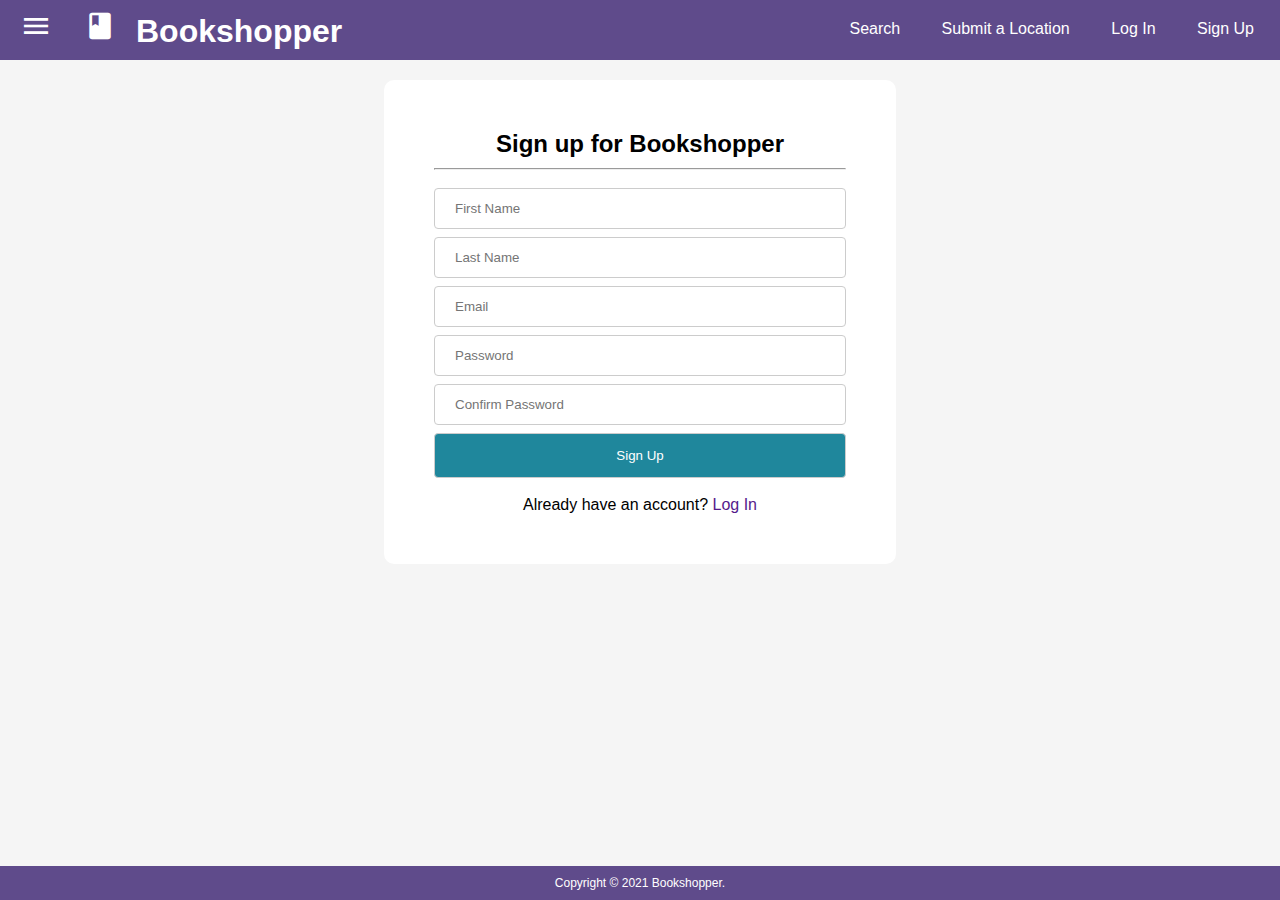
==== registration.html @ 3e735844 "added files" ====
<!DOCTYPE html>
<html lang="en">
<head>
  <meta charset="utf-8">
  <meta name="viewport" content="width=device-width, initial-scale=1.0">
  <link rel="stylesheet" href="https://fonts.googleapis.com/icon?family=Material+Icons">
  <link rel="stylesheet" href="./css/style.css">
  <link rel="stylesheet" href="./css/registration.css">
  <title>Bookshopper - Sign Up</title>
</head>
<body>
  <header>
    <!--  Logo and website name -->
    <h1><i class="material-icons md-36">menu_book</i>Bookshopper</h1>

    <!-- Navigation bar -->
    <nav>
      <a href="search.html">Search</a>
      <a href="submission.html">Submit a Location</a>
      <a id="loginnav" href="">Log In</a>
      <a id="signupnav" href="registration.html">Sign Up</a>
    </nav>   
  </header>

  <!-- Registration form -->
  <main>
    <div class="signup-container">
      <h2>Sign up for Bookshopper</h2>
      <hr>
      <form>
        <input type="text" placeholder="First Name" id="fname" name="fname" required>
        <input type="text" placeholder="Last Name" id="lname" name="lname" required>
        <input type="email" placeholder="Email" id="email" name="email" required>
        <input type="password" placeholder="Password" required>
        <input type="password" placeholder="Confirm Password" required>
        <input type="submit" value="Sign Up">
      </form>
      <p>Already have an account? <a href="">Log In</a></p>
    </div>
  </main>

    <!-- Footer of webpage -->
  <footer>
    <p>Copyright &copy; 2021 Bookshopper.</p>
  </footer>
</body>
</html>
---- css/style.css ----
/* This stylesheet is used for all the pages, containing styling for common
elements. */

/* Universal selector, default value.*/
* {
  margin: 0;
  padding: 0;
  /* includes padding and borders in an element's total height and width */
  box-sizing: border-box;
}

html, body {
  width: 100%;
  min-height: 100vh;
}

body {
  font-family: 'Helvetica Neue', Helvetica, Arial, sans-serif;
  background-color: whitesmoke;
  display: flex;
  flex-direction: column;
}

header {
  overflow: hidden;
  color: white;
  padding-top: 10px;
  padding-bottom: 10px;
  background-color: #5F4B8B;
}

header .material-icons.md-36 {
  font-size: 100%;
  padding-right: 20px;
}

header h1 {
  float: left;
  padding-left: 20px;
}

nav {
  padding:10px;
  float: right;
}

nav a {
  color: white;
  padding: 14px 16px;
  border-radius: 10px;
  margin-left: 5px;
  text-decoration: none;
}

nav a:hover {
  background-color: #433561;
}

main {
  /* assigns any remaining space on the screen to main, 
     this forces the footer to stay on the very bottom of 
     even when the content doesn't fully take up the page (prevents the
     footer from being right under where the content ends)*/
  flex-grow: 1;
}

footer {
  text-align: center;
  background-color: #5F4B8B;
  color: white;
  font-size: 12px;
  padding: 10px;
}


@media screen and (max-width: 1200px) {

}
---- css/registration.css ----
/* Styling for content on registration page */
.signup-container {
  border-radius: 10px;
  text-align: center;
  margin-left: auto;
  margin-right: auto;
  width: 40%;
  padding: 50px;
  margin-top: 20px;
  margin-bottom: 20px;
  background-color: white;
}

.signup-container h2 {
  padding-bottom: 10px;
}

.signup-container a {
  text-decoration: none;
}

/* Underlines Log In hyperlink to indicate that it is clickable. */
.signup-container a:hover {
  text-decoration: underline;
}

.signup-container form {
  padding-top: 10px;
  padding-bottom: 10px;
}

/* Styling for input boxes in the form */
.signup-container input {
  width: 100%;
  padding: 12px 20px;
  margin: 8px 0;
  display: block;
  border: 1px solid #ccc;
  border-radius: 4px;
  box-sizing: border-box;
}

/*Styling for Sign Up button in form*/
.signup-container input[type=submit] {
  width: 100%;
  background-color: #1f879c;
  color: white;
  padding: 14px 20px;
  margin: 8px 0;
  border-radius: 4px;
  cursor: pointer;
}

.signup-container input[type=submit]:hover {
  background-color: #155d6b;
}

/* Resizes the sign up form container to fill the whole width of the
   screen if the screen is small.
*/
@media (max-width: 700px) {
  .signup-container {
    width: 100%;
    margin: 0;
    padding: 10px;
  }
}
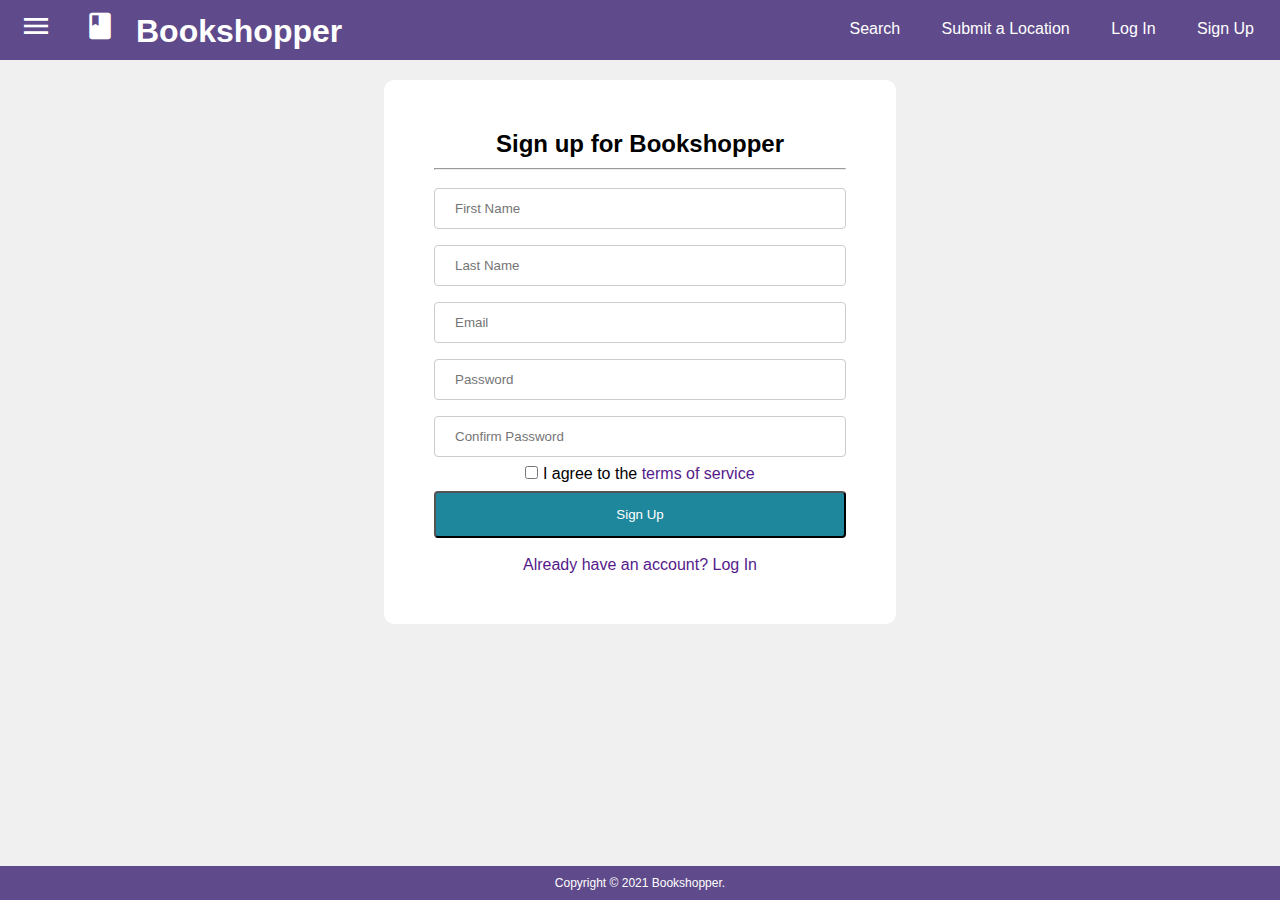
==== commit 8581ee11: "fixed image sizes, finishing touches" ====
--- a/registration.html
+++ b/registration.html
@@ -1,47 +1,52 @@
-<!DOCTYPE html>
-<html lang="en">
-<head>
-  <meta charset="utf-8">
-  <meta name="viewport" content="width=device-width, initial-scale=1.0">
-  <link rel="stylesheet" href="https://fonts.googleapis.com/icon?family=Material+Icons">
-  <link rel="stylesheet" href="./css/style.css">
-  <link rel="stylesheet" href="./css/registration.css">
-  <title>Bookshopper - Sign Up</title>
-</head>
-<body>
-  <header>
-    <!--  Logo and website name -->
-    <h1><i class="material-icons md-36">menu_book</i>Bookshopper</h1>
-
-    <!-- Navigation bar -->
-    <nav>
-      <a href="search.html">Search</a>
-      <a href="submission.html">Submit a Location</a>
-      <a id="loginnav" href="">Log In</a>
-      <a id="signupnav" href="registration.html">Sign Up</a>
-    </nav>   
-  </header>
-
-  <!-- Registration form -->
-  <main>
-    <div class="signup-container">
-      <h2>Sign up for Bookshopper</h2>
-      <hr>
-      <form>
-        <input type="text" placeholder="First Name" id="fname" name="fname" required>
-        <input type="text" placeholder="Last Name" id="lname" name="lname" required>
-        <input type="email" placeholder="Email" id="email" name="email" required>
-        <input type="password" placeholder="Password" required>
-        <input type="password" placeholder="Confirm Password" required>
-        <input type="submit" value="Sign Up">
-      </form>
-      <p>Already have an account? <a href="">Log In</a></p>
-    </div>
-  </main>
-
-    <!-- Footer of webpage -->
-  <footer>
-    <p>Copyright &copy; 2021 Bookshopper.</p>
-  </footer>
-</body>
+<!DOCTYPE html>
+<html lang="en">
+<head>
+  <meta charset="utf-8">
+  <meta name="viewport" content="width=device-width, initial-scale=1.0">
+  <link rel="stylesheet" href="https://fonts.googleapis.com/icon?family=Material+Icons">
+  <link rel="stylesheet" href="./css/style.css">
+  <link rel="stylesheet" href="./css/registration.css">
+  <title>Bookshopper - Sign Up</title>
+</head>
+<body>
+  <header>
+    <!--  Logo and website name -->
+    <h1><i class="material-icons md-36">menu_book</i>Bookshopper</h1>
+
+    <!-- Navigation bar -->
+    <nav>
+      <a href="search.html">Search</a>
+      <a href="submission.html">Submit a Location</a>
+      <a id="loginnav" href="">Log In</a>
+      <a id="signupnav" href="registration.html">Sign Up</a>
+    </nav>   
+  </header>
+
+  <!-- Registration form -->
+  <main>
+    <div class="signup-container">
+      <h2>Sign up for Bookshopper</h2>
+      <hr>
+      <!-- All inputs are required, user cannot proceed without filling out all
+        input boxes and checking the checkbox -->
+      <form>
+        <input type="text" placeholder="First Name" id="fname" name="fname" required>
+        <input type="text" placeholder="Last Name" id="lname" name="lname" required>
+        <input type="email" placeholder="Email" id="email" name="email" required>
+        <input type="password" placeholder="Password" required>
+        <input type="password" placeholder="Confirm Password" required>
+        <input type="checkbox" id="terms" name="terms" required >
+        <!-- href not properly assigned yet -->
+        <label for="terms">I agree to the <a href="">terms of service</label>
+        <input type="submit" value="Sign Up">
+      </form>
+      <p>Already have an account? <a href="">Log In</a></p>
+    </div>
+  </main>
+
+    <!-- Footer of webpage -->
+  <footer>
+    <p>Copyright &copy; 2021 Bookshopper.</p>
+  </footer>
+</body>
 </html>--- a/css/style.css
+++ b/css/style.css
@@ -1,78 +1,92 @@
-/* This stylesheet is used for all the pages, containing styling for common
-elements. */
-
-/* Universal selector, default value.*/
-* {
-  margin: 0;
-  padding: 0;
-  /* includes padding and borders in an element's total height and width */
-  box-sizing: border-box;
-}
-
-html, body {
-  width: 100%;
-  min-height: 100vh;
-}
-
-body {
-  font-family: 'Helvetica Neue', Helvetica, Arial, sans-serif;
-  background-color: whitesmoke;
-  display: flex;
-  flex-direction: column;
-}
-
-header {
-  overflow: hidden;
-  color: white;
-  padding-top: 10px;
-  padding-bottom: 10px;
-  background-color: #5F4B8B;
-}
-
-header .material-icons.md-36 {
-  font-size: 100%;
-  padding-right: 20px;
-}
-
-header h1 {
-  float: left;
-  padding-left: 20px;
-}
-
-nav {
-  padding:10px;
-  float: right;
-}
-
-nav a {
-  color: white;
-  padding: 14px 16px;
-  border-radius: 10px;
-  margin-left: 5px;
-  text-decoration: none;
-}
-
-nav a:hover {
-  background-color: #433561;
-}
-
-main {
-  /* assigns any remaining space on the screen to main, 
-     this forces the footer to stay on the very bottom of 
-     even when the content doesn't fully take up the page (prevents the
-     footer from being right under where the content ends)*/
-  flex-grow: 1;
-}
-
-footer {
-  text-align: center;
-  background-color: #5F4B8B;
-  color: white;
-  font-size: 12px;
-  padding: 10px;
-}
-
-
-@media screen and (max-width: 1200px) {
-
+/* This stylesheet is used for all the pages, containing styling for common
+elements. */
+
+/* Universal selector, default value.*/
+* {
+  margin: 0;
+  padding: 0;
+  /* includes padding and borders in an element's total height and width */
+  box-sizing: border-box;
+}
+
+html, body {
+  width: 100%;
+  min-height: 100vh;
+}
+
+body {
+  font-family: 'Helvetica Neue', Helvetica, Arial, sans-serif;
+  background-color: #F0F0F0;
+  display: flex;
+  flex-direction: column;
+}
+
+header {
+  overflow: hidden;
+  color: white;
+  padding-top: 10px;
+  padding-bottom: 10px;
+  background-color: #5F4B8B;
+}
+
+header .material-icons.md-36 {
+  font-size: 100%;
+  padding-right: 20px;
+}
+
+header h1 {
+  float: left;
+  padding-left: 20px;
+}
+
+nav {
+  padding:10px;
+  float: right;
+}
+
+nav a {
+  color: white;
+  padding: 14px 16px;
+  border-radius: 10px;
+  margin-left: 5px;
+  text-decoration: none;
+}
+
+nav a:hover {
+  background-color: #433561;
+}
+
+main {
+  /* assigns any remaining space on the screen to main, 
+     this forces the footer to stay on the very bottom of 
+     even when the content doesn't fully take up the page (prevents the
+     footer from being right under where the content ends)*/
+  flex-grow: 1;
+}
+
+footer {
+  text-align: center;
+  background-color: #5F4B8B;
+  color: white;
+  font-size: 12px;
+  padding: 10px;
+}
+
+
+@media screen and (max-width: 750px) {
+  header {
+    font-size: 90%;
+  }
+  header h1 {
+    padding-bottom: 10px;
+  }
+
+  nav {
+    width: 100%;
+    text-align: center;
+  }
+  nav a {
+    padding: 16px 10px;
+    margin-left: 2px;
+  }
 }--- a/css/registration.css
+++ b/css/registration.css
@@ -1,67 +1,84 @@
-/* Styling for content on registration page */
-.signup-container {
-  border-radius: 10px;
-  text-align: center;
-  margin-left: auto;
-  margin-right: auto;
-  width: 40%;
-  padding: 50px;
-  margin-top: 20px;
-  margin-bottom: 20px;
-  background-color: white;
-}
-
-.signup-container h2 {
-  padding-bottom: 10px;
-}
-
-.signup-container a {
-  text-decoration: none;
-}
-
-/* Underlines Log In hyperlink to indicate that it is clickable. */
-.signup-container a:hover {
-  text-decoration: underline;
-}
-
-.signup-container form {
-  padding-top: 10px;
-  padding-bottom: 10px;
-}
-
-/* Styling for input boxes in the form */
-.signup-container input {
-  width: 100%;
-  padding: 12px 20px;
-  margin: 8px 0;
-  display: block;
-  border: 1px solid #ccc;
-  border-radius: 4px;
-  box-sizing: border-box;
-}
-
-/*Styling for Sign Up button in form*/
-.signup-container input[type=submit] {
-  width: 100%;
-  background-color: #1f879c;
-  color: white;
-  padding: 14px 20px;
-  margin: 8px 0;
-  border-radius: 4px;
-  cursor: pointer;
-}
-
-.signup-container input[type=submit]:hover {
-  background-color: #155d6b;
-}
-
-/* Resizes the sign up form container to fill the whole width of the
-   screen if the screen is small.
-*/
-@media (max-width: 700px) {
-  .signup-container {
-    width: 100%;
-    margin: 0;
-    padding: 10px;
-  }
-}
+/* Styling for content on registration page */
+.signup-container {
+  border-radius: 10px;
+  text-align: center;
+  margin-left: auto;
+  margin-right: auto;
+  width: 40%;
+  padding: 50px;
+  margin-top: 20px;
+  margin-bottom: 20px;
+  background-color: white;
+}
+
+.signup-container h2 {
+  padding-bottom: 10px;
+}
+
+.signup-container a {
+  text-decoration: none;
+}
+
+/* Underlines Log In hyperlink to indicate that it is clickable. */
+.signup-container a:hover {
+  text-decoration: underline;
+}
+
+.signup-container form {
+  padding-top: 10px;
+  padding-bottom: 10px;
+}
+
+/* Styling for input boxes in the form */
+.signup-container input[type=text] {
+  width: 100%;
+  padding: 12px 20px;
+  margin: 8px 0;
+  border: 1px solid #ccc;
+  border-radius: 4px;
+  box-sizing: border-box;
+}
+
+.signup-container input[type=email] {
+  width: 100%;
+  padding: 12px 20px;
+  margin: 8px 0;
+  border: 1px solid #ccc;
+  border-radius: 4px;
+  box-sizing: border-box;
+}
+
+.signup-container input[type=password] {
+  width: 100%;
+  padding: 12px 20px;
+  margin: 8px 0;
+  border: 1px solid #ccc;
+  border-radius: 4px;
+  box-sizing: border-box;
+}
+
+/*Styling for Sign Up button in form*/
+.signup-container input[type=submit] {
+  width: 100%;
+  background-color: #1f879c;
+  color: white;
+  padding: 14px 20px;
+  margin: 8px 0;
+  border-radius: 4px;
+  cursor: pointer;
+}
+
+.signup-container input[type=submit]:hover {
+  background-color: #155d6b;
+}
+
+/* Resizes the sign up form container to fill the whole width of the
+   screen if the screen is small.
+*/
+@media screen and (max-width: 700px) {
+  .signup-container {
+    width: 100%;
+    margin: 0;
+    padding: 10px;
+  }
+}
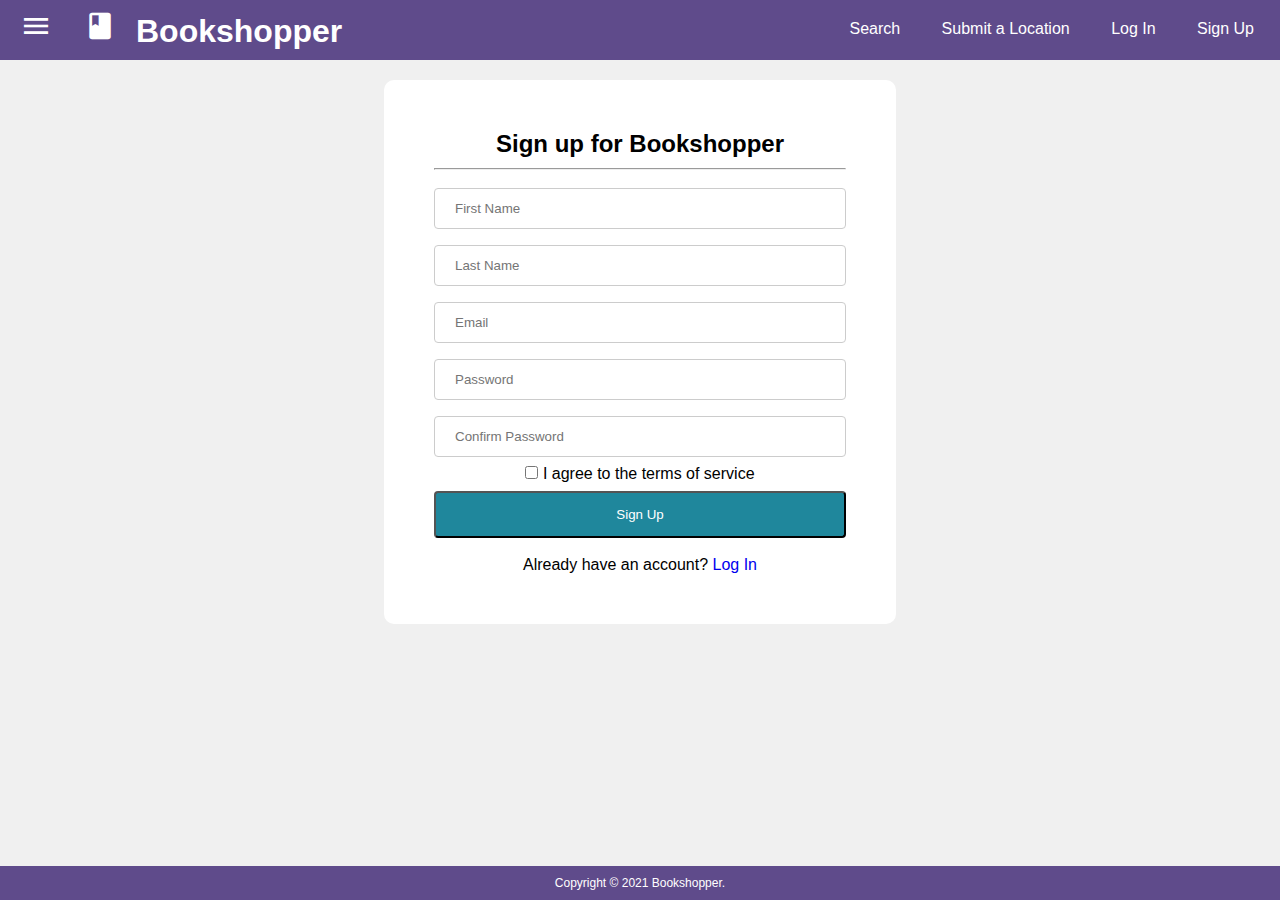
==== commit 736f6253: "fixed href" ====
--- a/registration.html
+++ b/registration.html
@@ -37,10 +37,10 @@
         <input type="password" placeholder="Confirm Password" required>
         <input type="checkbox" id="terms" name="terms" required >
         <!-- href not properly assigned yet -->
-        <label for="terms">I agree to the <a href="">terms of service</label>
+        <label for="terms">I agree to the <a href="registration.html"></a>terms of service</label>
         <input type="submit" value="Sign Up">
       </form>
-      <p>Already have an account? <a href="">Log In</a></p>
+      <p>Already have an account? <a href="registration.html">Log In</a></p>
     </div>
   </main>
 
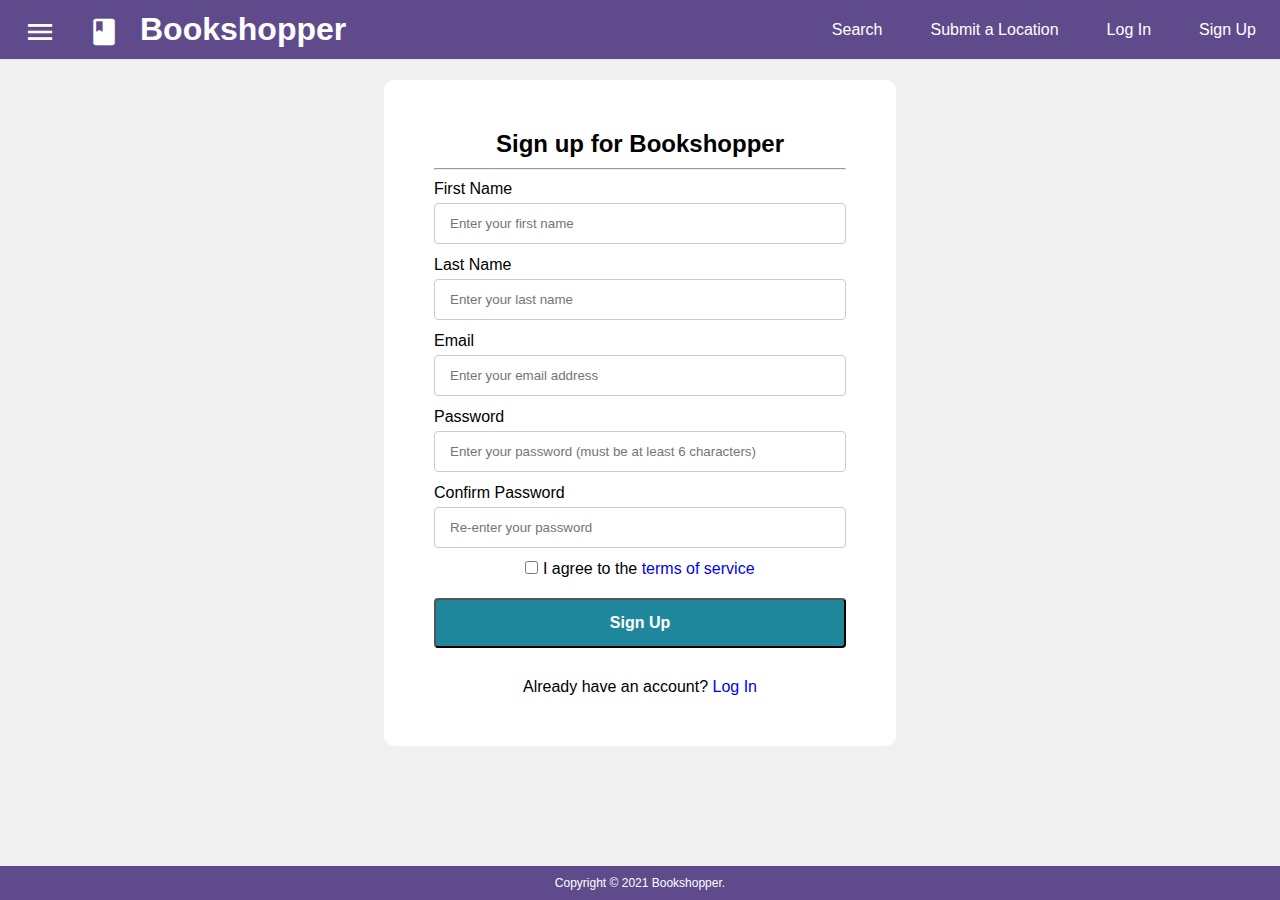
==== commit 8784f702: "project part 2 updates" ====
--- a/registration.html
+++ b/registration.html
@@ -6,19 +6,36 @@
   <link rel="stylesheet" href="https://fonts.googleapis.com/icon?family=Material+Icons">
   <link rel="stylesheet" href="./css/style.css">
   <link rel="stylesheet" href="./css/registration.css">
+  <script src="./js/registration.js"></script>
   <title>Bookshopper - Sign Up</title>
 </head>
 <body>
-  <header>
-    <!--  Logo and website name -->
-    <h1><i class="material-icons md-36">menu_book</i>Bookshopper</h1>
-
+  <header class="header">
     <!-- Navigation bar -->
-    <nav>
-      <a href="search.html">Search</a>
-      <a href="submission.html">Submit a Location</a>
-      <a id="loginnav" href="">Log In</a>
-      <a id="signupnav" href="registration.html">Sign Up</a>
+    <nav class="navbar">
+      <!--  Logo and website name -->
+      <a href="search.html" class="nav-logo"><h1><i class="material-icons md-36">menu_book</i>Bookshopper</h1></a>
+      <!-- Navigation links -->
+      <ul class="nav-menu">
+        <li class="nav-item">
+          <a href="search.html" class="nav-link">Search</a>
+        </li>
+        <li class="nav-item">
+          <a href="submission.html" class="nav-link">Submit a Location</a>
+        </li>
+        <li class="nav-item">
+          <a id="loginnav" href="" class="nav-link">Log In</a>
+        </li>
+        <li class="nav-item">
+          <a id="signupnav" href="registration.html" class="nav-link">Sign Up</a>
+        </li>
+      </ul>
+      <!-- Hanburger menu, not displayed unless screen is small enough -->
+      <div class="hamburger">
+        <span class="bar"></span>
+        <span class="bar"></span>
+        <span class="bar"></span>
+      </div>    
     </nav>   
   </header>
 
@@ -29,17 +46,42 @@
       <hr>
       <!-- All inputs are required, user cannot proceed without filling out all
         input boxes and checking the checkbox -->
-      <form>
-        <input type="text" placeholder="First Name" id="fname" name="fname" required>
-        <input type="text" placeholder="Last Name" id="lname" name="lname" required>
-        <input type="email" placeholder="Email" id="email" name="email" required>
-        <input type="password" placeholder="Password" required>
-        <input type="password" placeholder="Confirm Password" required>
-        <input type="checkbox" id="terms" name="terms" required >
-        <!-- href not properly assigned yet -->
-        <label for="terms">I agree to the <a href="registration.html"></a>terms of service</label>
+      <!-- Disable HTML5/CSS automatic validation, will use javascript instead -->
+      <form name="regForm" onsubmit="return validateRegistration(this)" method="post" novalidate>
+        <div class="formItem">
+          <label for="fname">First Name</label>
+          <input type="text" placeholder="Enter your first name" id="fname" name="fname" >
+          <div class="error" id="error-fname"></div>
+        </div>
+        <div class="formItem">
+          <label for="lname">Last Name</label>
+          <input type="text" placeholder="Enter your last name" id="lname" name="lname" >
+          <div class="error" id="error-lname"></div>
+        </div>
+        <div class="formItem">
+          <label for="email">Email</label>
+          <input type="email" placeholder="Enter your email address" id="email" name="email" >
+          <div class="error" id="error-email"></div>
+        </div>
+        <div class="formItem">
+          <label for="password">Password</label>
+          <input type="password" placeholder="Enter your password (must be at least 6 characters)" name="password" id="password" placeholder="Password">
+          <div class="error" id="error-password"></div>
+        </div>
+        <div class="formItem">
+          <label for="passConfirm">Confirm Password</label>
+          <input type="password" placeholder="Re-enter your password" name="passConfirm" id="passConfirm" placeholder="Confirm Password" >
+          <div class="error" id="error-passConfirm"></div>
+        </div>
+        <div id="checkTerms">
+          <input type="checkbox" name="terms" id="terms">
+          <!-- href not properly assigned yet -->
+          <label for="terms">I agree to the <a href="registration.html">terms of service</a></label>
+          <div class="error" id="error-terms"></div>
+        </div>
         <input type="submit" value="Sign Up">
       </form>
+      <!-- href not properly assigned -->
       <p>Already have an account? <a href="registration.html">Log In</a></p>
     </div>
   </main>
@@ -48,5 +90,7 @@
   <footer>
     <p>Copyright &copy; 2021 Bookshopper.</p>
   </footer>
+  <!-- Script for hamburger menu -->
+  <script src="./js/hamburger.js"></script>
 </body>
 </html>--- a/css/style.css
+++ b/css/style.css
@@ -1,14 +1,20 @@
 /* This stylesheet is used for all the pages, containing styling for common
 elements. */
+
+/* 
+  Styling for navigation bar is largely taken from:
+  https://dev.to/devggaurav/let-s-build-a-responsive-navbar-and-hamburger-menu-using-html-css-and-javascript-4gci
+/*
 
 /* Universal selector, default value.*/
 * {
   margin: 0;
   padding: 0;
-  /* includes padding and borders in an element's total height and width */
+  /* Includes padding and borders in an element's total height and width */
   box-sizing: border-box;
 }
 
+/* Website should take up the entire screen */
 html, body {
   width: 100%;
   min-height: 100vh;
@@ -21,39 +27,77 @@
   flex-direction: column;
 }
 
-header {
-  overflow: hidden;
-  color: white;
-  padding-top: 10px;
-  padding-bottom: 10px;
+/* Don't add bullets/numbers to list items */
+.navbar li {
+  list-style: none;
+}
+
+/* Prevents links from being underlined */
+.navbar a {
+  text-decoration: none;
+}
+
+/* Adds color to header */
+.header {
+  border-bottom: 1px solid #E2E8F0;
   background-color: #5F4B8B;
 }
 
-header .material-icons.md-36 {
+/* Website logo */
+.header .material-icons.md-36 {
   font-size: 100%;
   padding-right: 20px;
+  color: white;
+  vertical-align: middle;
 }
 
-header h1 {
-  float: left;
-  padding-left: 20px;
+.navbar {
+  display: flex;
+  justify-content: space-between;
+  align-items: center;
+  padding: 0.7rem 1.5rem;
 }
 
-nav {
-  padding:10px;
-  float: right;
+/* Don't display hamburger menu if screen isn't small */
+.hamburger {
+  display: none;
 }
 
-nav a {
-  color: white;
-  padding: 14px 16px;
-  border-radius: 10px;
-  margin-left: 5px;
-  text-decoration: none;
+/* Styling for hamburger menu image*/
+.bar {
+  display: block;
+  width: 25px;
+  height: 3px;
+  margin: 5px auto;
+  -webkit-transition: all 0.3s ease-in-out;
+  transition: all 0.3s ease-in-out;
+  background-color: white;
 }
 
-nav a:hover {
-  background-color: #433561;
+.nav-menu {
+  display: flex;
+  justify-content: space-between;
+  align-items: center;
+}
+
+/* The spacing between each nav item*/
+.nav-item {
+  margin-left: 3rem;
+}
+
+.nav-link {
+  font-size: 1rem;
+  color: white;
+}
+
+/* Change nav link color when hovered over */
+.nav-link:hover {
+  color: #FFC300;
+}
+
+.nav-logo {
+  color: white;
+  font-size: 100%;
 }
 
 main {
@@ -72,21 +116,50 @@
   padding: 10px;
 }
 
-
+/* Hamburger menu is enable when screen is smaller */
 @media screen and (max-width: 750px) {
-  header {
-    font-size: 90%;
-  }
-  header h1 {
-    padding-bottom: 10px;
+  .nav-menu {
+    position: fixed;
+    background-color: #5F4B8B;
+    width: 100%;
+    border-radius: 10px;
+    text-align: center;
+    left: -100%;
+    top: 5rem;
+    flex-direction: column;
+    transition: 0.2s;
+    box-shadow: 0 10px 27px rgba(0, 0, 0, 0.05);;
   }
 
-  nav {
-    width: 100%;
-    text-align: center;
+  .nav-menu.active {
+    left: 0;
   }
-  nav a {
-    padding: 16px 10px;
-    margin-left: 2px;
+
+  /* Space out the navigation items*/
+  .nav-item {
+    margin: 1.5rem 0;
   }
-}+
+  .nav-link {
+    font-size: 120%;
+  }
+
+  .hamburger {
+    display: block;
+    cursor: pointer;
+  }
+
+  /* Creates an animation on the x of the hamburger menu*/
+  .hamburger.active .bar:nth-child(2) {
+    opacity: 0;
+  }
+
+  /* The x rotates when clicked */
+  .hamburger.active .bar:nth-child(1) {
+    transform: translateY(8px) rotate(45deg);
+  }
+
+  .hamburger.active .bar:nth-child(3) {
+    transform: translateY(-8px) rotate(-45deg);
+  }
+}
--- a/css/registration.css
+++ b/css/registration.css
@@ -1,7 +1,13 @@
 /* Styling for content on registration page */
+
+/* Includes padding and borders in an element's total height and width */
+* {
+  box-sizing: border-box;
+}
+
+/* Main content is centered and takes up on 40% of the screen width */
 .signup-container {
   border-radius: 10px;
-  text-align: center;
   margin-left: auto;
   margin-right: auto;
   width: 40%;
@@ -12,16 +18,22 @@
 }
 
 .signup-container h2 {
+  text-align: center;
   padding-bottom: 10px;
 }
 
+/* Removes underline in hyperlink */
 .signup-container a {
   text-decoration: none;
 }
 
-/* Underlines Log In hyperlink to indicate that it is clickable. */
+/* Underlines Log In hyperlink when hovered over to indicate that it is clickable */
 .signup-container a:hover {
   text-decoration: underline;
+}
+
+.signup-container p {
+  text-align: center;
 }
 
 .signup-container form {
@@ -29,32 +41,38 @@
   padding-bottom: 10px;
 }
 
+/* Puts space between the form elements */
+.formItem {
+  margin-bottom: 12px;
+}
+
+#checkTerms {
+  text-align: center;
+}
+
 /* Styling for input boxes in the form */
 .signup-container input[type=text] {
   width: 100%;
-  padding: 12px 20px;
-  margin: 8px 0;
+  padding: 12px 15px;
   border: 1px solid #ccc;
   border-radius: 4px;
-  box-sizing: border-box;
+  margin-top: 5px;
 }
 
 .signup-container input[type=email] {
   width: 100%;
-  padding: 12px 20px;
-  margin: 8px 0;
+  padding: 12px 15px;
   border: 1px solid #ccc;
   border-radius: 4px;
-  box-sizing: border-box;
+  margin-top: 5px;
 }
 
 .signup-container input[type=password] {
   width: 100%;
-  padding: 12px 20px;
-  margin: 8px 0;
+  padding: 12px 15px;
   border: 1px solid #ccc;
   border-radius: 4px;
-  box-sizing: border-box;
+  margin-top: 5px;
 }
 
 /*Styling for Sign Up button in form*/
@@ -63,13 +81,22 @@
   background-color: #1f879c;
   color: white;
   padding: 14px 20px;
-  margin: 8px 0;
+  margin: 20px 0;
   border-radius: 4px;
   cursor: pointer;
+  font-weight: bold;
+  font-size: 100%;
 }
 
+/* Submit button gets darker when cursor hovers over it */
 .signup-container input[type=submit]:hover {
   background-color: #155d6b;
+}
+
+/* Styling for error messages*/
+.error {
+  font-size: small;
+  color: red;
 }
 
 /* Resizes the sign up form container to fill the whole width of the
@@ -82,3 +109,9 @@
     padding: 10px;
   }
 }
+
+@media screen and (max-width: 900px) and (min-width: 701px){
+  .signup-container {
+    width: 70%;
+  }
+}
